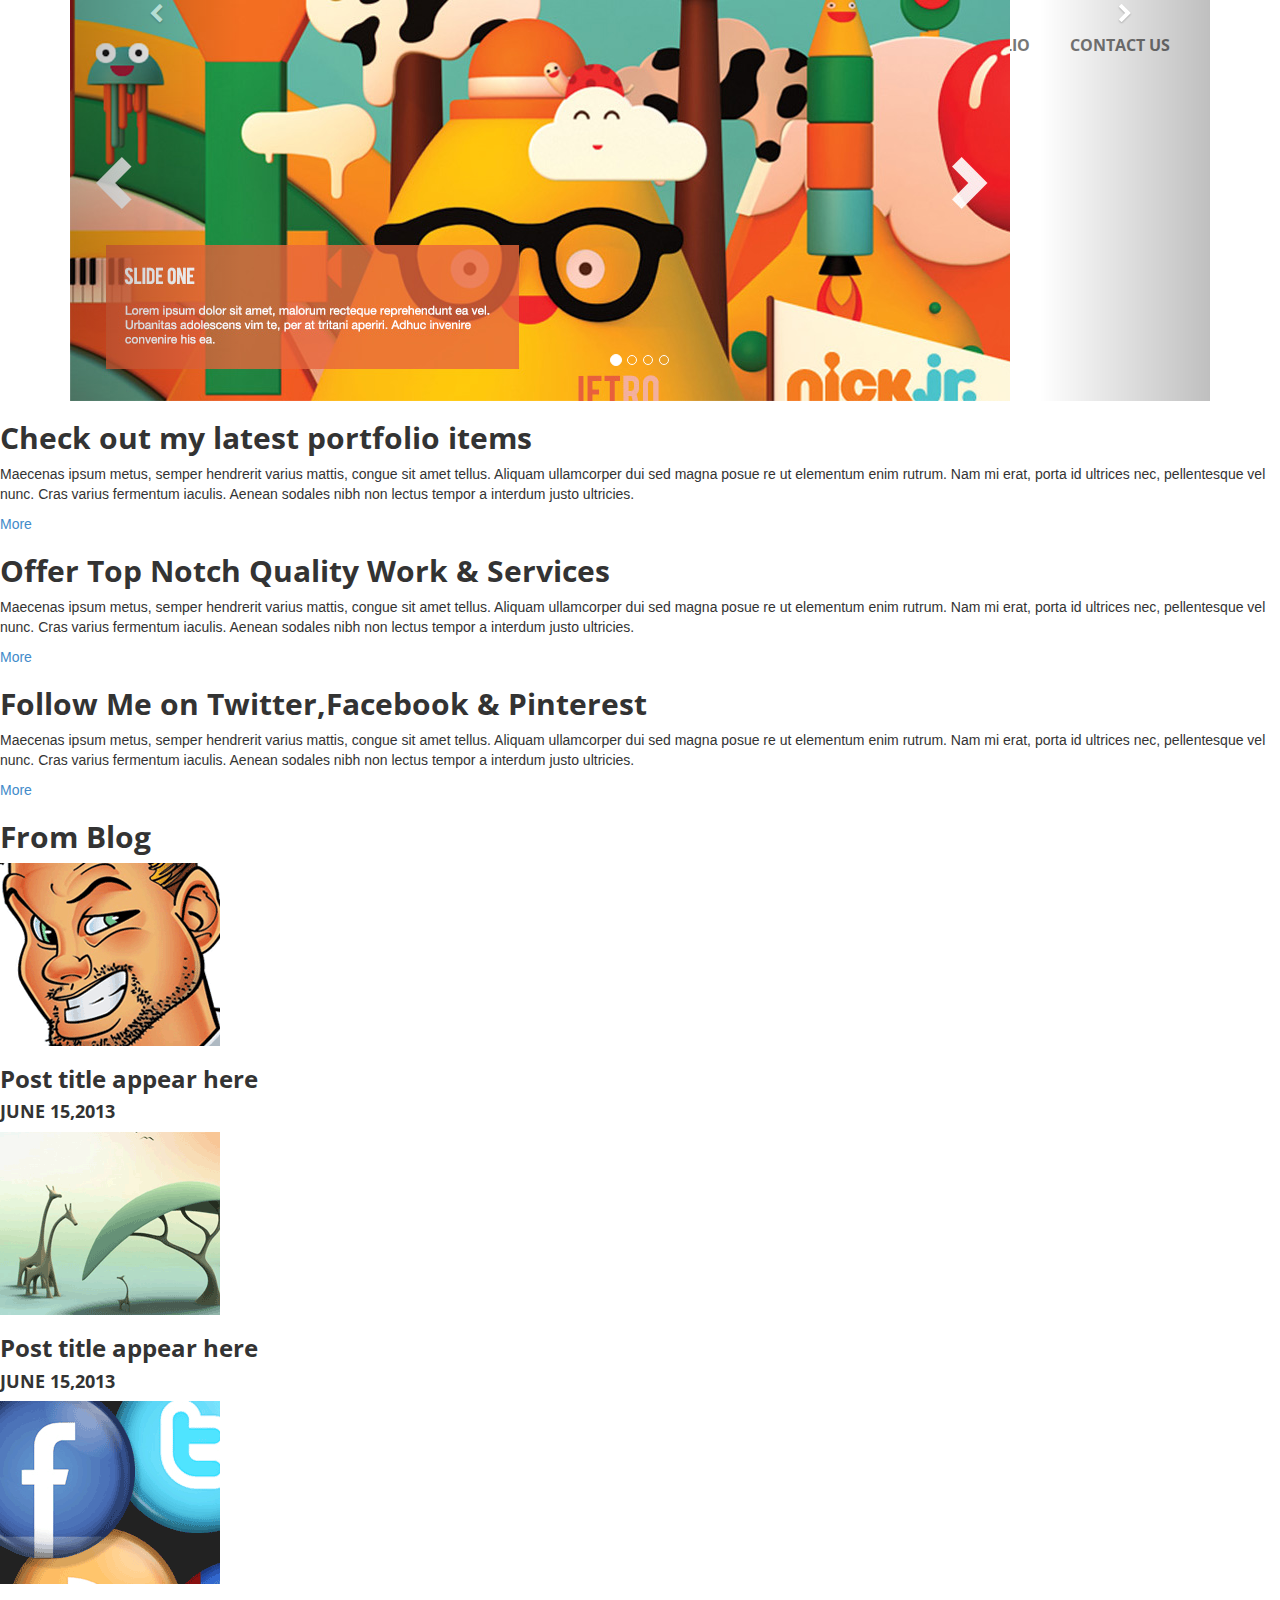
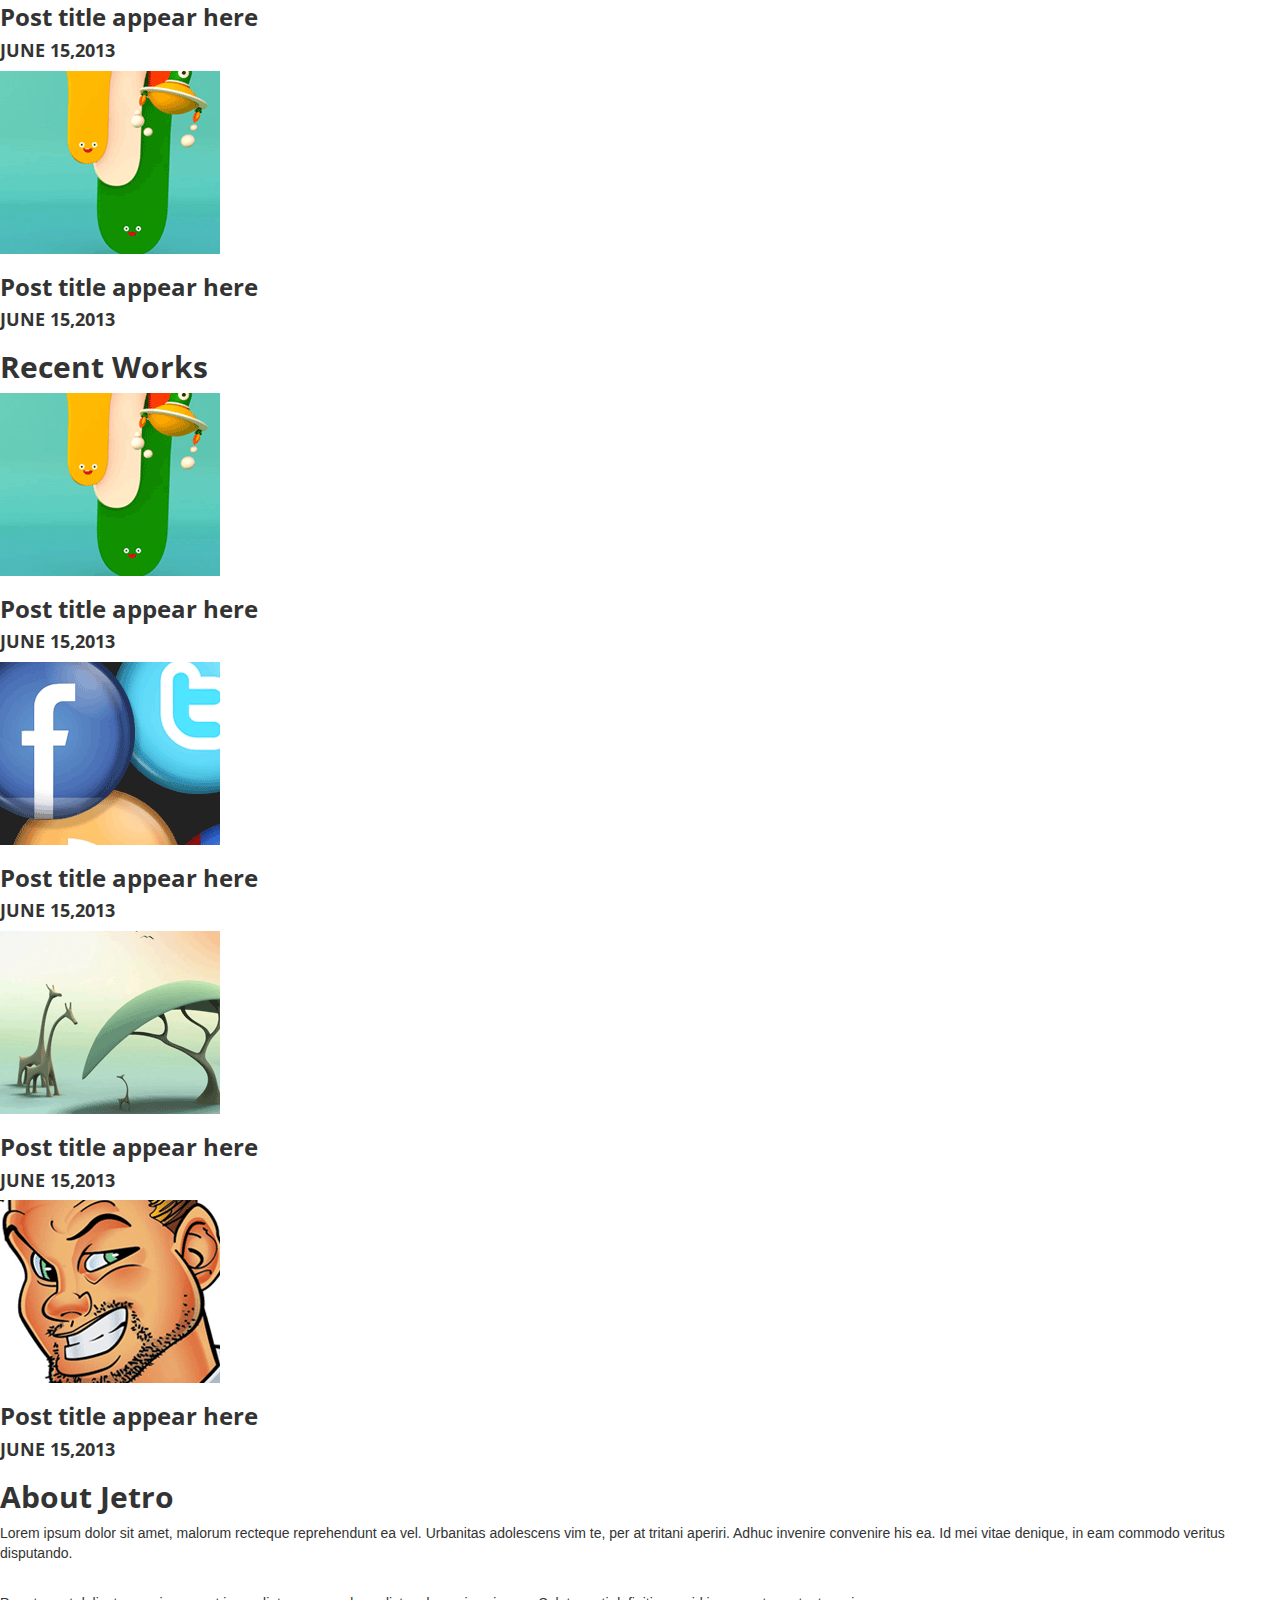
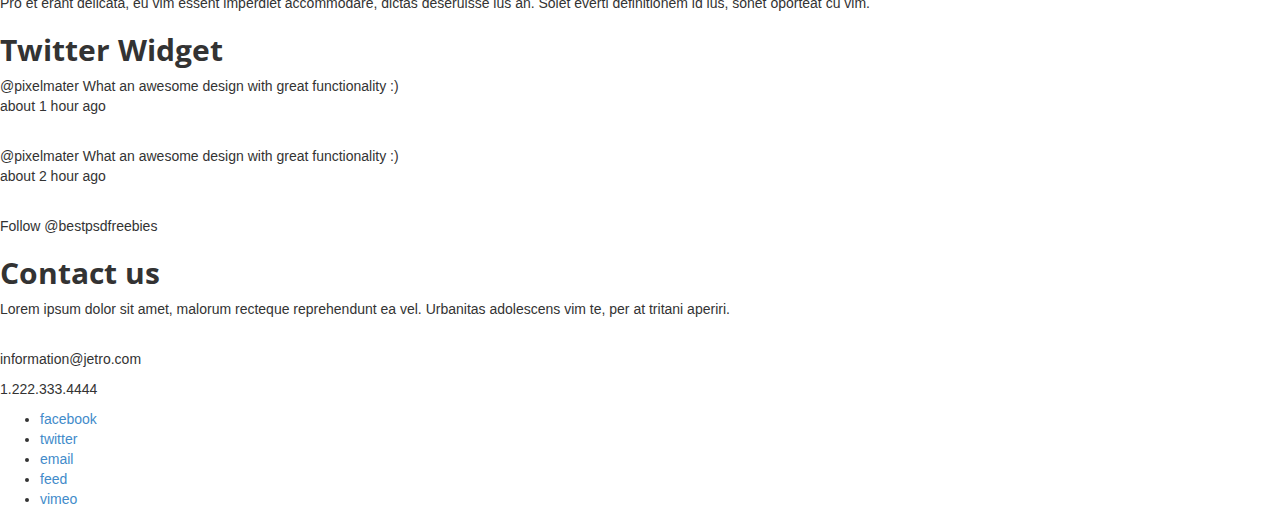
==== Problema/index.html @ 330fa25e "pequeño avance" ====
<!DOCTYPE html>
<html lang="en">
<head>
	<title>Welcome to my site</title>
	<meta http-equiv="Content-Type" content="text/html; charset=utf-8" />
	<meta name="viewport" content="width=device-width, initial-scale=1.0">

    <link href='http://fonts.googleapis.com/css?family=Open+Sans+Condensed:300,700|Playfair+Display:400italic' rel='stylesheet' type='text/css' />
	<link rel="stylesheet" href="https://maxcdn.bootstrapcdn.com/font-awesome/4.5.0/css/font-awesome.min.css">
	<link rel="stylesheet" href="bootstrap/bootstrap.min.css">
	<link rel="stylesheet" href="sass/css/global.css">
</head>

<body>
	<header>
		<div class="container">
			<nav class="navbar navbar-default" role="navigation">
				<div class="navbar-header">
	    			<button type="button" class="navbar-toggle" data-toggle="collapse" data-target=".navbar-ex1-collapse">
						<span class="sr-only"></span>
						<span class="icon-bar"></span>
						<span class="icon-bar"></span>
						<span class="icon-bar"></span>
	    			</button>
	    			<a class="navbar-brand float-left" href="#"><h1>LOVE<span>BLOG</span></h1></a>
				</div>
				<div class="collapse navbar-collapse navbar-ex1-collapse">
					<ul class="nav navbar-nav float-right">
						<li class="active"><a href="#">home</a></li>
						<li><a href="#">about us</a></li>
						<li><a href="#">blog</a></li>
						<li><a href="#">portfolio</a></li>
						<li><a href="#">contact us</a></li>
					</ul>
				</div>
			</nav>
		</div>
	</header>

	<section id="banner">
		<div class="container">
			<div id="myCarousel" class="carousel slide" data-ride="carousel">
				<!-- Indicators -->
				<ol class="carousel-indicators">
					<li data-target="#myCarousel" data-slide-to="0" class="active"></li>
					<li data-target="#myCarousel" data-slide-to="1"></li>
					<li data-target="#myCarousel" data-slide-to="2"></li>
					<li data-target="#myCarousel" data-slide-to="3"></li>
				</ol>
				<!-- Wrapper for slides -->
				<div class="carousel-inner" role="listbox">
					<div class="item active">
						<img src="images/slider.jpg" alt="Slider">
					</div>
					<div class="item">
						<img src="images/big/pic1.jpg" alt="Slider">
					</div>
					<div class="item">
						<img src="images/big/pic2.jpg" alt="Slider">
					</div>
					<div class="item">
						<img src="images/big/pic3.jpg" alt="Slider">
					</div>
				</div>
				<!-- Left and right controls -->
				<a class="left carousel-control" href="#myCarousel" role="button" data-slide="prev">
					<span class="fa fa-chevron-left" aria-hidden="true"></span>
					<span class="sr-only">Previous</span>
				</a>
				<a class="right carousel-control" href="#myCarousel" role="button" data-slide="next">
					<span class="fa fa-chevron-right" aria-hidden="true"></span>
					<span class="sr-only">Next</span>
				</a>
			</div>
		</div>
	</section>
			<div class="fix service_area">
				<div class="fix single_service_container">
					<div class="fix single_service portfolio floatleft">
						<h2>Check out my latest portfolio items</h2>
						<p>Maecenas ipsum metus, semper hendrerit varius mattis, congue sit amet tellus. Aliquam ullamcorper dui sed magna posue re ut elementum enim rutrum. Nam mi erat, porta id ultrices nec, pellentesque vel nunc. Cras varius fermentum iaculis. Aenean sodales nibh non lectus tempor a interdum justo ultricies.</p>
						<a href="#">More</a>
					</div>
					<div class="fix single_service offer floatleft">
						<h2>Offer Top Notch Quality Work & Services</h2>
						<p>Maecenas ipsum metus, semper hendrerit varius mattis, congue sit amet tellus. Aliquam ullamcorper dui sed magna posue re ut elementum enim rutrum. Nam mi erat, porta id ultrices nec, pellentesque vel nunc. Cras varius fermentum iaculis. Aenean sodales nibh non lectus tempor a interdum justo ultricies.</p>
						<a href="#">More</a>
					</div>
					<div class="fix single_service follow floatleft">
						<h2>Follow  Me  on  Twitter,Facebook  &  Pinterest</h2>
						<p>Maecenas ipsum metus, semper hendrerit varius mattis, congue sit amet tellus. Aliquam ullamcorper dui sed magna posue re ut elementum enim rutrum. Nam mi erat, porta id ultrices nec, pellentesque vel nunc. Cras varius fermentum iaculis. Aenean sodales nibh non lectus tempor a interdum justo ultricies.</p>
						<a href="#">More</a>
					</div>
				</div>
			</div>
			<div class="fix from_blog">
				<h2><span>From Blog</span></h2>
				<div class="fix single_blogpost_container">
					<div class="fix single_blog_post floatleft">
						<img src="images/recent1.png" alt=""/>
						<div class="blog_post_meta">
							<h3>Post title appear here</h3>
							<h4>JUNE 15,2013</h4>
						</div>
					</div>
					<div class="fix single_blog_post floatleft">
						<img src="images/recent2.png" alt=""/>
						<div class="blog_post_meta">
							<h3>Post title appear here</h3>
							<h4>JUNE 15,2013</h4>
						</div>
					</div>
					<div class="fix single_blog_post floatleft">
						<img src="images/recent3.png" alt=""/>
						<div class="blog_post_meta">
							<h3>Post title appear here</h3>
							<h4>JUNE 15,2013</h4>
						</div>
					</div>
					<div class="fix single_blog_post floatleft">
						<img src="images/recent4.png" alt=""/>
						<div class="blog_post_meta">
							<h3>Post title appear here</h3>
							<h4>JUNE 15,2013</h4>
						</div>
					</div>
				</div>
			</div>
			<div class="fix from_works">
				<h2><span>Recent Works</span></h2>
				<div class="fix single_work_container">
					<div class="fix single_work floatleft">
						<img src="images/recent4.png" alt=""/>
						<div class="blog_post_meta">
							<h3>Post title appear here</h3>
							<h4>JUNE 15,2013</h4>
						</div>
					</div>
					<div class="fix single_work floatleft">
						<img src="images/recent3.png" alt=""/>
						<div class="blog_post_meta">
							<h3>Post title appear here</h3>
							<h4>JUNE 15,2013</h4>
						</div>
					</div>
					<div class="fix single_work floatleft">
						<img src="images/recent2.png" alt=""/>
						<div class="blog_post_meta">
							<h3>Post title appear here</h3>
							<h4>JUNE 15,2013</h4>
						</div>
					</div>
					<div class="fix single_work floatleft">
						<img src="images/recent1.png" alt=""/>
						<div class="blog_post_meta">
							<h3>Post title appear here</h3>
							<h4>JUNE 15,2013</h4>
						</div>
					</div>
				</div>
			</div>
		</div>
		</div>
		<div class="fix footer_area">
			<div class="fix footer">
				<div class="fix single_footer_container">
					<div class="fix single_footer floatleft">
						<h2>About Jetro</h2>
						<p>Lorem ipsum dolor sit amet, malorum recteque reprehendunt ea vel. Urbanitas adolescens vim te, per at tritani aperiri. Adhuc invenire convenire his ea. Id mei vitae denique, in eam commodo veritus disputando. </p>
						<br/>
						<p>Pro et erant delicata, eu vim essent imperdiet accommodare, dictas deseruisse ius an. Solet everti definitionem id ius, sonet oporteat cu vim.</p>
					</div>
					<div class="fix single_footer floatleft">
						<h2>Twitter Widget</h2>
						<p>@pixelmater What an awesome design with great functionality :)<br/>about 1 hour ago</p><br/>
						<p>@pixelmater What an awesome design with great functionality :)<br/>about 2 hour ago</p><br/>
						<p>Follow @bestpsdfreebies</p>
					</div>
					<div class="fix single_footer floatleft">
						<h2>Contact us</h2>
						<p>Lorem ipsum dolor sit amet, malorum recteque reprehendunt ea vel. Urbanitas adolescens vim te, per at tritani aperiri.</p>
						<br/>
						<p>information@jetro.com</p>
						<p>1.222.333.4444</p>
						<div class="fix social_area">
							<ul>
								<li><a href="#" class="facebook">facebook</a></li>
								<li><a href="#" class="twitter">twitter</a></li>
								<li><a href="#" class="email">email</a></li>
								<li><a href="#" class="feed">feed</a></li>
								<li><a href="#" class="vimeo">vimeo</a></li>
							</ul>
						</div>
					</div>
				</div>
			</div>
		</div>

	<script src="js/jquery-min.js"></script>
    <script src="js/bootstrap.min.js"></script>
</body>
</html>
---- Problema/sass/css/global.css ----
h1, h2, h3, h4, h5, h6 {
  font-family: Open Sans Condensed;
  font-weight: 700; }

h1 {
  font-size: 3.9rem; }

.float-right {
  float: right; }

.float-left {
  float: left; }

header {
  position: fixed;
  background-color: #fff;
  width: 100%; }
  header h1 {
    color: #EA653A; }
    header h1 span {
      color: #F1AF9E; }
  header li {
    margin-top: 20px;
    padding-right: 10px; }
    header li a {
      text-transform: uppercase;
      font-family: Open Sans Condensed;
      font-weight: bold;
      color: #c4c4c4;
      font-size: 1.6rem; }

.navbar-brand {
  padding: 0; }

.navbar-header {
  padding: 0px; }

.navbar-default {
  background-color: #fff;
  border: none; }

.navbar-toggle {
  border: none;
  margin-top: 25px; }

.navbar-default .navbar-nav > .active > a {
  color: #EA653A;
  background-color: #fff; }

.active a:hover {
  color: blue; }

/*# sourceMappingURL=global.css.map */
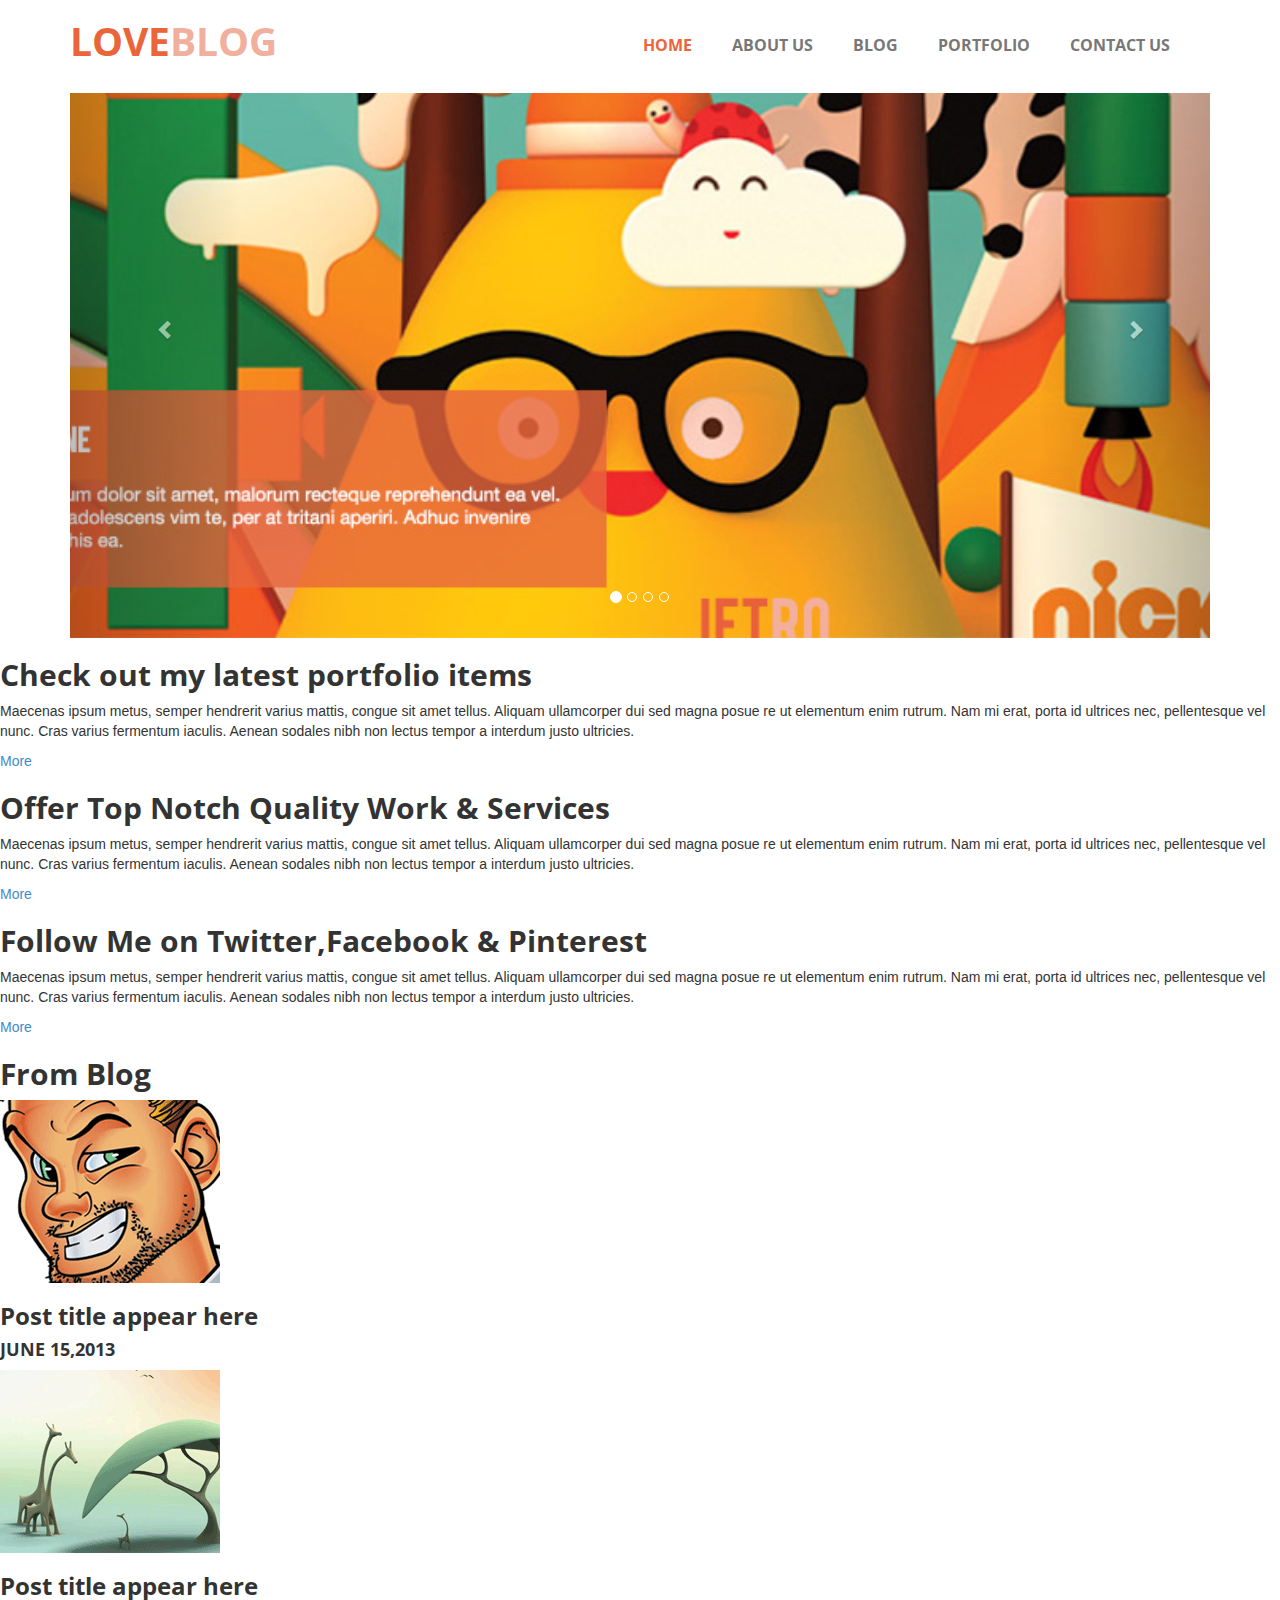
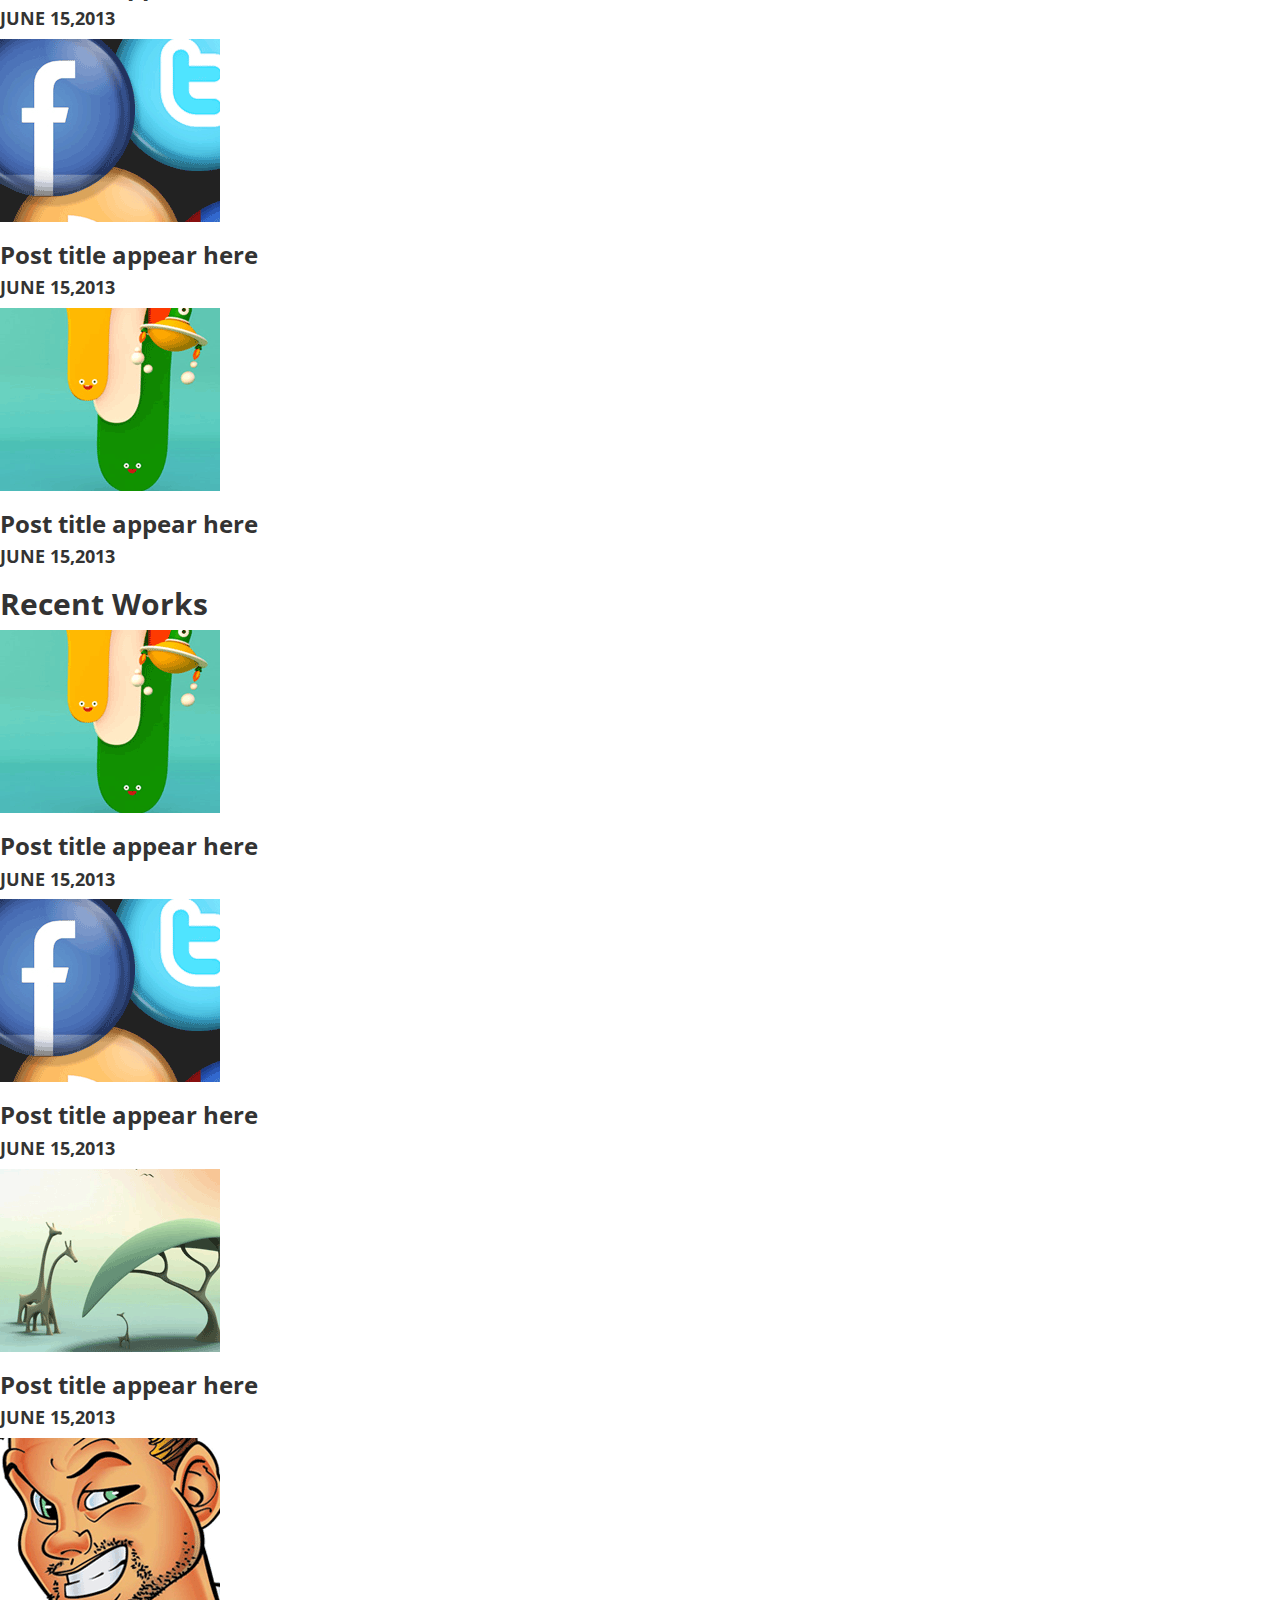
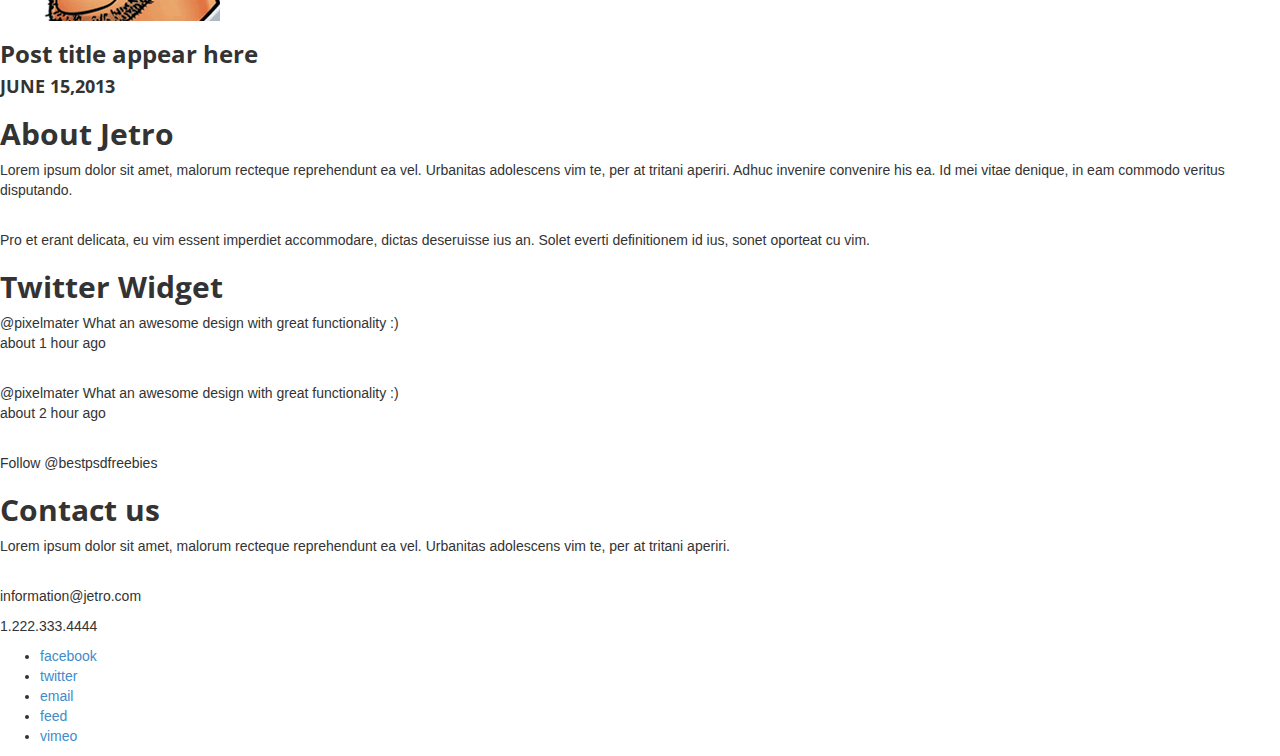
==== commit 5b8a71f0: "slider arreglado" ====
--- a/Problema/index.html
+++ b/Problema/index.html
@@ -6,7 +6,6 @@
 	<meta name="viewport" content="width=device-width, initial-scale=1.0">
 
     <link href='http://fonts.googleapis.com/css?family=Open+Sans+Condensed:300,700|Playfair+Display:400italic' rel='stylesheet' type='text/css' />
-	<link rel="stylesheet" href="https://maxcdn.bootstrapcdn.com/font-awesome/4.5.0/css/font-awesome.min.css">
 	<link rel="stylesheet" href="bootstrap/bootstrap.min.css">
 	<link rel="stylesheet" href="sass/css/global.css">
 </head>
@@ -49,26 +48,18 @@
 				</ol>
 				<!-- Wrapper for slides -->
 				<div class="carousel-inner" role="listbox">
-					<div class="item active">
-						<img src="images/slider.jpg" alt="Slider">
-					</div>
-					<div class="item">
-						<img src="images/big/pic1.jpg" alt="Slider">
-					</div>
-					<div class="item">
-						<img src="images/big/pic2.jpg" alt="Slider">
-					</div>
-					<div class="item">
-						<img src="images/big/pic3.jpg" alt="Slider">
-					</div>
+					<div class="item active img1"></div>
+					<div class="item img2"></div>
+					<div class="item img3"></div>
+					<div class="item img4"></div>
 				</div>
 				<!-- Left and right controls -->
 				<a class="left carousel-control" href="#myCarousel" role="button" data-slide="prev">
-					<span class="fa fa-chevron-left" aria-hidden="true"></span>
+					<span class="glyphicon glyphicon-chevron-left" aria-hidden="true"></span>
 					<span class="sr-only">Previous</span>
 				</a>
 				<a class="right carousel-control" href="#myCarousel" role="button" data-slide="next">
-					<span class="fa fa-chevron-right" aria-hidden="true"></span>
+					<span class="glyphicon glyphicon-chevron-right" aria-hidden="true"></span>
 					<span class="sr-only">Next</span>
 				</a>
 			</div>
--- a/Problema/sass/css/global.css
+++ b/Problema/sass/css/global.css
@@ -13,6 +13,7 @@
 
 header {
   position: fixed;
+  z-index: 1;
   background-color: #fff;
   width: 100%; }
   header h1 {
@@ -47,7 +48,17 @@
   color: #EA653A;
   background-color: #fff; }
 
-.active a:hover {
-  color: blue; }
+#banner .item {
+  background-size: cover;
+  background-position: bottom;
+  padding: 28%; }
+#banner .img1 {
+  background-image: url(../../images/slider.jpg); }
+#banner .img2 {
+  background-image: url(../../images/big/pic1.jpg); }
+#banner .img3 {
+  background-image: url(../../images/big/pic2.jpg); }
+#banner .img4 {
+  background-image: url(../../images/big/pic3.jpg); }
 
 /*# sourceMappingURL=global.css.map */
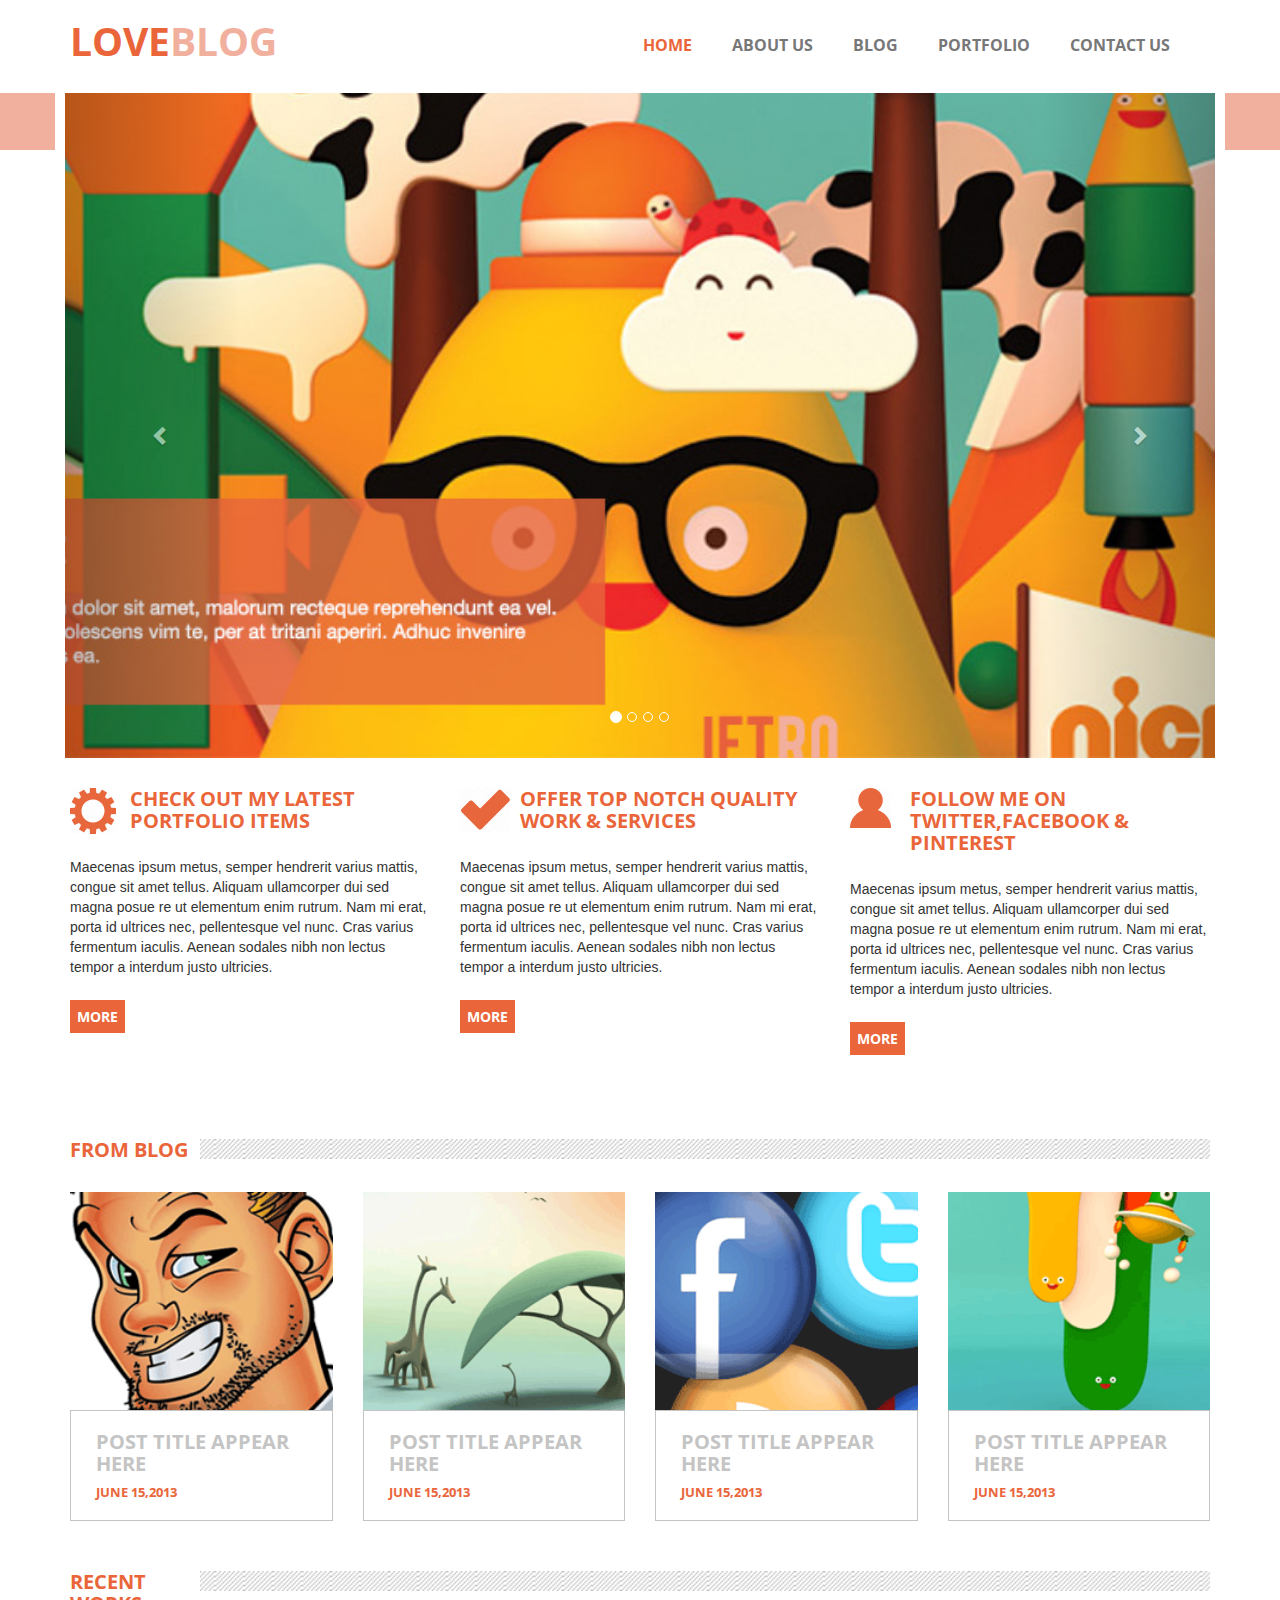
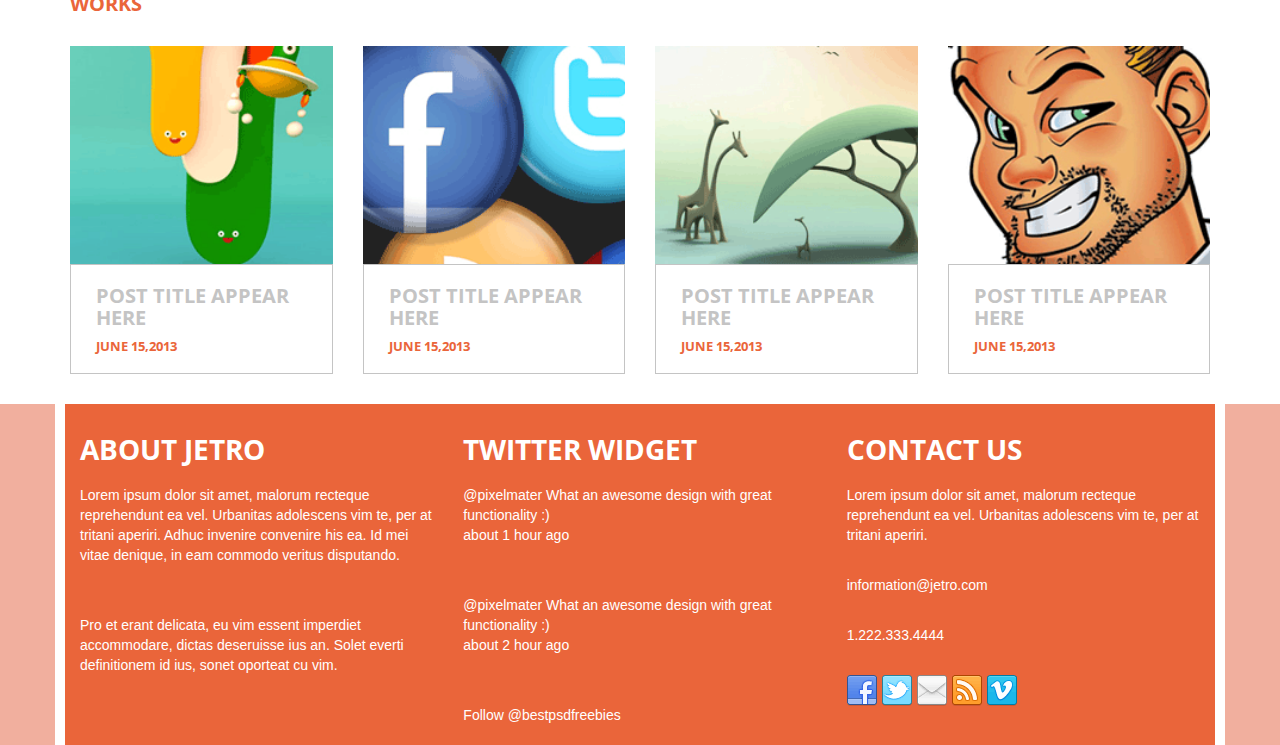
==== commit 28aa1256: "Home, about us terminado. Falta un poco de blog" ====
--- a/Problema/index.html
+++ b/Problema/index.html
@@ -25,167 +25,174 @@
 				</div>
 				<div class="collapse navbar-collapse navbar-ex1-collapse">
 					<ul class="nav navbar-nav float-right">
-						<li class="active"><a href="#">home</a></li>
-						<li><a href="#">about us</a></li>
-						<li><a href="#">blog</a></li>
-						<li><a href="#">portfolio</a></li>
-						<li><a href="#">contact us</a></li>
+						<li class="active"><a href="index.html">home</a></li>
+						<li><a href="about-us.html">about us</a></li>
+						<li><a href="blog.html">blog</a></li>
+						<li><a href="portfolio.html">portfolio</a></li>
+						<li><a href="contact-us.html">contact us</a></li>
 					</ul>
 				</div>
 			</nav>
 		</div>
 	</header>
-
+    <div class="pink"></div>
 	<section id="banner">
+		<div id="myCarousel" class="container carousel slide" data-ride="carousel">
+			<!-- Indicators -->
+			<ol class="carousel-indicators">
+				<li data-target="#myCarousel" data-slide-to="0" class="active"></li>
+				<li data-target="#myCarousel" data-slide-to="1"></li>
+				<li data-target="#myCarousel" data-slide-to="2"></li>
+				<li data-target="#myCarousel" data-slide-to="3"></li>
+			</ol>
+			<!-- Wrapper for slides -->
+			<div class="carousel-inner" role="listbox">
+				<div class="item active img1"></div>
+				<div class="item img2"></div>
+				<div class="item img3"></div>
+				<div class="item img4"></div>
+			</div>
+			<!-- Left and right controls -->
+			<a class="left carousel-control" href="#myCarousel" role="button" data-slide="prev">
+				<span class="glyphicon glyphicon-chevron-left" aria-hidden="true"></span>
+				<span class="sr-only">Previous</span>
+			</a>
+			<a class="right carousel-control" href="#myCarousel" role="button" data-slide="next">
+				<span class="glyphicon glyphicon-chevron-right" aria-hidden="true"></span>
+				<span class="sr-only">Next</span>
+			</a>
+		</div>
+	</section>
+
+	<section id="me">
 		<div class="container">
-			<div id="myCarousel" class="carousel slide" data-ride="carousel">
-				<!-- Indicators -->
-				<ol class="carousel-indicators">
-					<li data-target="#myCarousel" data-slide-to="0" class="active"></li>
-					<li data-target="#myCarousel" data-slide-to="1"></li>
-					<li data-target="#myCarousel" data-slide-to="2"></li>
-					<li data-target="#myCarousel" data-slide-to="3"></li>
-				</ol>
-				<!-- Wrapper for slides -->
-				<div class="carousel-inner" role="listbox">
-					<div class="item active img1"></div>
-					<div class="item img2"></div>
-					<div class="item img3"></div>
-					<div class="item img4"></div>
-				</div>
-				<!-- Left and right controls -->
-				<a class="left carousel-control" href="#myCarousel" role="button" data-slide="prev">
-					<span class="glyphicon glyphicon-chevron-left" aria-hidden="true"></span>
-					<span class="sr-only">Previous</span>
-				</a>
-				<a class="right carousel-control" href="#myCarousel" role="button" data-slide="next">
-					<span class="glyphicon glyphicon-chevron-right" aria-hidden="true"></span>
-					<span class="sr-only">Next</span>
-				</a>
-			</div>
-		</div>
-	</section>
-			<div class="fix service_area">
-				<div class="fix single_service_container">
-					<div class="fix single_service portfolio floatleft">
-						<h2>Check out my latest portfolio items</h2>
-						<p>Maecenas ipsum metus, semper hendrerit varius mattis, congue sit amet tellus. Aliquam ullamcorper dui sed magna posue re ut elementum enim rutrum. Nam mi erat, porta id ultrices nec, pellentesque vel nunc. Cras varius fermentum iaculis. Aenean sodales nibh non lectus tempor a interdum justo ultricies.</p>
-						<a href="#">More</a>
-					</div>
-					<div class="fix single_service offer floatleft">
-						<h2>Offer Top Notch Quality Work & Services</h2>
-						<p>Maecenas ipsum metus, semper hendrerit varius mattis, congue sit amet tellus. Aliquam ullamcorper dui sed magna posue re ut elementum enim rutrum. Nam mi erat, porta id ultrices nec, pellentesque vel nunc. Cras varius fermentum iaculis. Aenean sodales nibh non lectus tempor a interdum justo ultricies.</p>
-						<a href="#">More</a>
-					</div>
-					<div class="fix single_service follow floatleft">
-						<h2>Follow  Me  on  Twitter,Facebook  &  Pinterest</h2>
-						<p>Maecenas ipsum metus, semper hendrerit varius mattis, congue sit amet tellus. Aliquam ullamcorper dui sed magna posue re ut elementum enim rutrum. Nam mi erat, porta id ultrices nec, pellentesque vel nunc. Cras varius fermentum iaculis. Aenean sodales nibh non lectus tempor a interdum justo ultricies.</p>
-						<a href="#">More</a>
-					</div>
-				</div>
-			</div>
-			<div class="fix from_blog">
-				<h2><span>From Blog</span></h2>
-				<div class="fix single_blogpost_container">
-					<div class="fix single_blog_post floatleft">
-						<img src="images/recent1.png" alt=""/>
-						<div class="blog_post_meta">
-							<h3>Post title appear here</h3>
-							<h4>JUNE 15,2013</h4>
-						</div>
-					</div>
-					<div class="fix single_blog_post floatleft">
-						<img src="images/recent2.png" alt=""/>
-						<div class="blog_post_meta">
-							<h3>Post title appear here</h3>
-							<h4>JUNE 15,2013</h4>
-						</div>
-					</div>
-					<div class="fix single_blog_post floatleft">
-						<img src="images/recent3.png" alt=""/>
-						<div class="blog_post_meta">
-							<h3>Post title appear here</h3>
-							<h4>JUNE 15,2013</h4>
-						</div>
-					</div>
-					<div class="fix single_blog_post floatleft">
-						<img src="images/recent4.png" alt=""/>
-						<div class="blog_post_meta">
-							<h3>Post title appear here</h3>
-							<h4>JUNE 15,2013</h4>
-						</div>
-					</div>
-				</div>
-			</div>
-			<div class="fix from_works">
-				<h2><span>Recent Works</span></h2>
-				<div class="fix single_work_container">
-					<div class="fix single_work floatleft">
-						<img src="images/recent4.png" alt=""/>
-						<div class="blog_post_meta">
-							<h3>Post title appear here</h3>
-							<h4>JUNE 15,2013</h4>
-						</div>
-					</div>
-					<div class="fix single_work floatleft">
-						<img src="images/recent3.png" alt=""/>
-						<div class="blog_post_meta">
-							<h3>Post title appear here</h3>
-							<h4>JUNE 15,2013</h4>
-						</div>
-					</div>
-					<div class="fix single_work floatleft">
-						<img src="images/recent2.png" alt=""/>
-						<div class="blog_post_meta">
-							<h3>Post title appear here</h3>
-							<h4>JUNE 15,2013</h4>
-						</div>
-					</div>
-					<div class="fix single_work floatleft">
-						<img src="images/recent1.png" alt=""/>
-						<div class="blog_post_meta">
-							<h3>Post title appear here</h3>
-							<h4>JUNE 15,2013</h4>
-						</div>
-					</div>
-				</div>
-			</div>
-		</div>
-		</div>
-		<div class="fix footer_area">
-			<div class="fix footer">
-				<div class="fix single_footer_container">
-					<div class="fix single_footer floatleft">
-						<h2>About Jetro</h2>
-						<p>Lorem ipsum dolor sit amet, malorum recteque reprehendunt ea vel. Urbanitas adolescens vim te, per at tritani aperiri. Adhuc invenire convenire his ea. Id mei vitae denique, in eam commodo veritus disputando. </p>
-						<br/>
-						<p>Pro et erant delicata, eu vim essent imperdiet accommodare, dictas deseruisse ius an. Solet everti definitionem id ius, sonet oporteat cu vim.</p>
-					</div>
-					<div class="fix single_footer floatleft">
-						<h2>Twitter Widget</h2>
-						<p>@pixelmater What an awesome design with great functionality :)<br/>about 1 hour ago</p><br/>
-						<p>@pixelmater What an awesome design with great functionality :)<br/>about 2 hour ago</p><br/>
-						<p>Follow @bestpsdfreebies</p>
-					</div>
-					<div class="fix single_footer floatleft">
-						<h2>Contact us</h2>
-						<p>Lorem ipsum dolor sit amet, malorum recteque reprehendunt ea vel. Urbanitas adolescens vim te, per at tritani aperiri.</p>
-						<br/>
-						<p>information@jetro.com</p>
-						<p>1.222.333.4444</p>
-						<div class="fix social_area">
-							<ul>
-								<li><a href="#" class="facebook">facebook</a></li>
-								<li><a href="#" class="twitter">twitter</a></li>
-								<li><a href="#" class="email">email</a></li>
-								<li><a href="#" class="feed">feed</a></li>
-								<li><a href="#" class="vimeo">vimeo</a></li>
-							</ul>
-						</div>
-					</div>
-				</div>
-			</div>
-		</div>
+			<div class="row">
+                <div class="col-lg-4 col-md-4">
+                    <img class="float-left" src="images/portfolio.png" alt="Tuerca">
+    				<h2>Check out my latest portfolio items</h2>
+    				<p>Maecenas ipsum metus, semper hendrerit varius mattis, congue sit amet tellus. Aliquam ullamcorper dui sed magna posue re ut elementum enim rutrum. Nam mi erat, porta id ultrices nec, pellentesque vel nunc. Cras varius fermentum iaculis. Aenean sodales nibh non lectus tempor a interdum justo ultricies.</p>
+    				<a href="#">More</a>
+				</div>
+				<div class="col-lg-4 col-md-4">
+                    <img class="float-left" src="images/offer.png" alt="Tuerca">
+					<h2>Offer Top Notch Quality Work & Services</h2>
+					<p>Maecenas ipsum metus, semper hendrerit varius mattis, congue sit amet tellus. Aliquam ullamcorper dui sed magna posue re ut elementum enim rutrum. Nam mi erat, porta id ultrices nec, pellentesque vel nunc. Cras varius fermentum iaculis. Aenean sodales nibh non lectus tempor a interdum justo ultricies.</p>
+					<a href="#">More</a>
+				</div>
+				<div class="col-lg-4 col-md-4">
+                    <img class="float-left" src="images/follow.png" alt="Tuerca">
+					<h2>Follow  Me  on  Twitter,Facebook  &  Pinterest</h2>
+					<p>Maecenas ipsum metus, semper hendrerit varius mattis, congue sit amet tellus. Aliquam ullamcorper dui sed magna posue re ut elementum enim rutrum. Nam mi erat, porta id ultrices nec, pellentesque vel nunc. Cras varius fermentum iaculis. Aenean sodales nibh non lectus tempor a interdum justo ultricies.</p>
+					<a href="#">More</a>
+				</div>
+			</div>
+		</div>
+    </section>
+
+    <section id=blog>
+		<div class="container">
+			<div class="bg-lines">
+			    <h2>from blog</h2>
+			</div>
+		    <div class="row">
+                <div class="col-lg-3 col-md-3 col-sm-3">
+				    <img src="images/recent1.png" alt="man-cartoon"/>
+					<div class="blog-text">
+						<h3>Post title appear here</h3>
+						<h4>JUNE 15,2013</h4>
+					</div>
+				</div>
+                <div class="col-lg-3 col-md-3 col-sm-3">
+				    <img src="images/recent2.png" alt="man-cartoon"/>
+					<div class="blog-text">
+                        <h3>Post title appear here</h3>
+						<h4>JUNE 15,2013</h4>
+					</div>
+				</div>
+                <div class="col-lg-3 col-md-3 col-sm-3">
+				    <img src="images/recent3.png" alt="man-cartoon"/>
+					<div class="blog-text">
+                        <h3>Post title appear here</h3>
+						<h4>JUNE 15,2013</h4>
+					</div>
+				</div>
+                <div class="col-lg-3 col-md-3 col-sm-3">
+				    <img src="images/recent4.png" alt="man-cartoon"/>
+					<div class="blog-text">
+                        <h3>Post title appear here</h3>
+						<h4>JUNE 15,2013</h4>
+					</div>
+				</div>
+			</div>
+            <div class="bg-lines mg-top">
+			    <h2>Recent works</h2>
+			</div>
+		    <div class="row">
+                <div class="col-lg-3 col-md-3 col-sm-3">
+				    <img src="images/recent4.png" alt="man-cartoon"/>
+					<div class="blog-text">
+						<h3>Post title appear here</h3>
+						<h4>JUNE 15,2013</h4>
+					</div>
+				</div>
+                <div class="col-lg-3 col-md-3 col-sm-3">
+				    <img src="images/recent3.png" alt="man-cartoon"/>
+					<div class="blog-text">
+                        <h3>Post title appear here</h3>
+						<h4>JUNE 15,2013</h4>
+					</div>
+				</div>
+                <div class="col-lg-3 col-md-3 col-sm-3">
+				    <img src="images/recent2.png" alt="man-cartoon"/>
+					<div class="blog-text">
+                        <h3>Post title appear here</h3>
+						<h4>JUNE 15,2013</h4>
+					</div>
+				</div>
+                <div class="col-lg-3 col-md-3 col-sm-3">
+				    <img src="images/recent1.png" alt="man-cartoon"/>
+					<div class="blog-text">
+                        <h3>Post title appear here</h3>
+						<h4>JUNE 15,2013</h4>
+					</div>
+				</div>
+			</div>
+        </div>
+    </section>
+
+    <footer>
+        <div class="container">
+			<div class="row">
+				<div class="col-lg-4 col-md-4 col-sm-4">
+					<h2>About Jetro</h2>
+					<p>Lorem ipsum dolor sit amet, malorum recteque reprehendunt ea vel. Urbanitas adolescens vim te, per at tritani aperiri. Adhuc invenire convenire his ea. Id mei vitae denique, in eam commodo veritus disputando. </p>
+					<br/>
+                    <br/>
+					<p>Pro et erant delicata, eu vim essent imperdiet accommodare, dictas deseruisse ius an. Solet everti definitionem id ius, sonet oporteat cu vim.</p>
+				</div>
+				<div class="col-lg-4 col-md-4 col-sm-4">
+					<h2>Twitter Widget</h2>
+					<p>@pixelmater What an awesome design with great functionality :)<br/>about 1 hour ago</p>
+                    <br/>
+                    <br/>
+					<p>@pixelmater What an awesome design with great functionality :)<br/>about 2 hour ago</p>
+                    <br/>
+                    <br/>
+					<p>Follow @bestpsdfreebies</p>
+				</div>
+				<div class="col-lg-4 col-md-4 col-sm-4">
+					<h2>Contact us</h2>
+					<p>Lorem ipsum dolor sit amet, malorum recteque reprehendunt ea vel. Urbanitas adolescens vim te, per at tritani aperiri.</p>
+					<br/>
+					<p>information@jetro.com</p>
+                    <br/>
+					<p>1.222.333.4444</p>
+                    <br/>
+				    <img src="images/social.png" alt="social">
+				</div>
+			</div>
+		</div>
+	</footer>
 
 	<script src="js/jquery-min.js"></script>
     <script src="js/bootstrap.min.js"></script>
--- a/Problema/sass/css/global.css
+++ b/Problema/sass/css/global.css
@@ -5,11 +5,68 @@
 h1 {
   font-size: 3.9rem; }
 
+h2 {
+  font-size: 2rem; }
+
+h3 {
+  font-size: 2rem; }
+
+h4 {
+  font-size: 1.3rem; }
+
 .float-right {
   float: right; }
 
 .float-left {
   float: left; }
+
+#banner {
+  margin-top: -59px; }
+  #banner .carousel {
+    padding: 0; }
+  #banner .item {
+    background-size: cover;
+    background-repeat: no-repeat;
+    background-position: center;
+    padding: 29%; }
+  #banner .container {
+    border-right: 10px solid #fff;
+    border-left: 10px solid #fff;
+    background-color: #fff; }
+  #banner .img1 {
+    background-image: url(../../images/slider.jpg); }
+  #banner .img2 {
+    background-image: url(../../images/big/pic1.jpg); }
+  #banner .img3 {
+    background-image: url(../../images/big/pic2.jpg); }
+  #banner .img4 {
+    background-image: url(../../images/big/pic3.jpg); }
+
+@media screen and (min-width: 0px) and (max-width: 768px) {
+  #banner .item {
+    padding: 250px; } }
+.col-lg-3 .aside-h2, .col-md-3 .aside-h2 {
+  text-transform: uppercase;
+  color: #EA653A;
+  background-color: #fff;
+  margin-top: 0px;
+  width: 130px; }
+.col-lg-3 p, .col-md-3 p {
+  margin-top: 20px;
+  margin-bottom: 20px; }
+.col-lg-3 ul, .col-md-3 ul {
+  margin-top: 20px;
+  margin-bottom: 20px;
+  list-style-type: none;
+  padding-left: 0; }
+.col-lg-3 .fotos-box, .col-md-3 .fotos-box {
+  margin-top: 20px;
+  margin-bottom: 20px; }
+  .col-lg-3 .fotos-box .foto, .col-md-3 .fotos-box .foto {
+    display: inline-block;
+    background-color: #F1AF9E;
+    border: 1px solid #EA653A;
+    padding: 11%; }
 
 header {
   position: fixed;
@@ -48,17 +105,130 @@
   color: #EA653A;
   background-color: #fff; }
 
-#banner .item {
-  background-size: cover;
-  background-position: bottom;
-  padding: 28%; }
-#banner .img1 {
-  background-image: url(../../images/slider.jpg); }
-#banner .img2 {
-  background-image: url(../../images/big/pic1.jpg); }
-#banner .img3 {
-  background-image: url(../../images/big/pic2.jpg); }
-#banner .img4 {
-  background-image: url(../../images/big/pic3.jpg); }
+footer {
+  background-color: #F1AF9E; }
+  footer .container {
+    background-color: #EA653A;
+    color: #fff;
+    padding: 10px 15px;
+    border-right: 10px solid #fff;
+    border-left: 10px solid #fff; }
+  footer h2 {
+    text-transform: uppercase;
+    font-size: 2.8rem;
+    margin-bottom: 20px; }
+
+.pink {
+  background-color: #F1AF9E;
+  height: 150px; }
+
+#me {
+  padding: 30px 0;
+  background-color: #fff; }
+  #me h2 {
+    text-transform: uppercase;
+    color: #EA653A;
+    margin: 0 0 25px 60px; }
+  #me a {
+    background-color: #EA653A;
+    color: #fff;
+    padding: 7px;
+    text-transform: uppercase;
+    font-family: Open Sans Condensed;
+    font-weight: bold; }
+  #me p {
+    margin-bottom: 30px; }
+  #me .col-lg-4, #me .col-md-4 {
+    margin-bottom: 30px; }
+
+.bg-lines {
+  background-image: url(../../images/post_border_bg.png);
+  background-size: contain;
+  background-repeat: repeat;
+  display: inline-block;
+  width: 100%;
+  height: 20px; }
+
+#blog {
+  padding: 30px 0; }
+  #blog h2 {
+    text-transform: uppercase;
+    color: #EA653A;
+    background-color: #fff;
+    width: 130px;
+    margin-top: 0; }
+  #blog .mg-top {
+    margin-top: 50px; }
+  #blog .row {
+    margin-top: 30px; }
+  #blog img {
+    width: 100%; }
+  #blog .blog-text {
+    border: 1px solid #c4c4c4;
+    padding: 0 25px 10px; }
+  #blog h3 {
+    text-transform: uppercase;
+    color: #EA653A;
+    color: #c4c4c4; }
+  #blog h4 {
+    text-transform: uppercase;
+    color: #EA653A; }
+
+#about-us .row {
+  padding: 30px 0; }
+#about-us .img-aboutus {
+  padding: 3px;
+  border: 1px solid #c4c4c4;
+  margin-right: 15px; }
+#about-us .orange-line {
+  color: #EA653A;
+  border-left: 10px solid #EA653A;
+  padding-left: 15px;
+  margin: 50px 30px; }
+#about-us p {
+  margin-bottom: 20px; }
+
+#theme-1 .row {
+  padding: 30px 0; }
+#theme-1 img {
+  width: 100%; }
+#theme-1 .mg-lines {
+  margin-bottom: 40px; }
+
+.date {
+  float: left;
+  padding-left: 15px;
+  height: 270px;
+  margin-right: 70px; }
+  .date h3 {
+    font-size: 1.7rem;
+    text-transform: uppercase;
+    color: #EA653A; }
+  .date p {
+    color: #c4c4c4; }
+
+.blog-main-text {
+  padding-left: 15px;
+  margin-bottom: 50px; }
+  .blog-main-text h2 {
+    text-transform: uppercase;
+    color: #EA653A; }
+
+@media screen and (min-width: 0px) and (max-width: 768px) {
+  .date {
+    float: none;
+    height: 190px; } }
+.heading-common {
+  text-transform: uppercase;
+  font-family: Open Sans Condensed;
+  font-weight: bold;
+  border-right: 10px solid #fff;
+  border-left: 10px solid #fff;
+  font-size: 2.8rem;
+  background-color: #EA653A;
+  color: #fff;
+  padding: 0 10px 28px;
+  margin-top: -58px;
+  width: 100%; }
 
 /*# sourceMappingURL=global.css.map */
